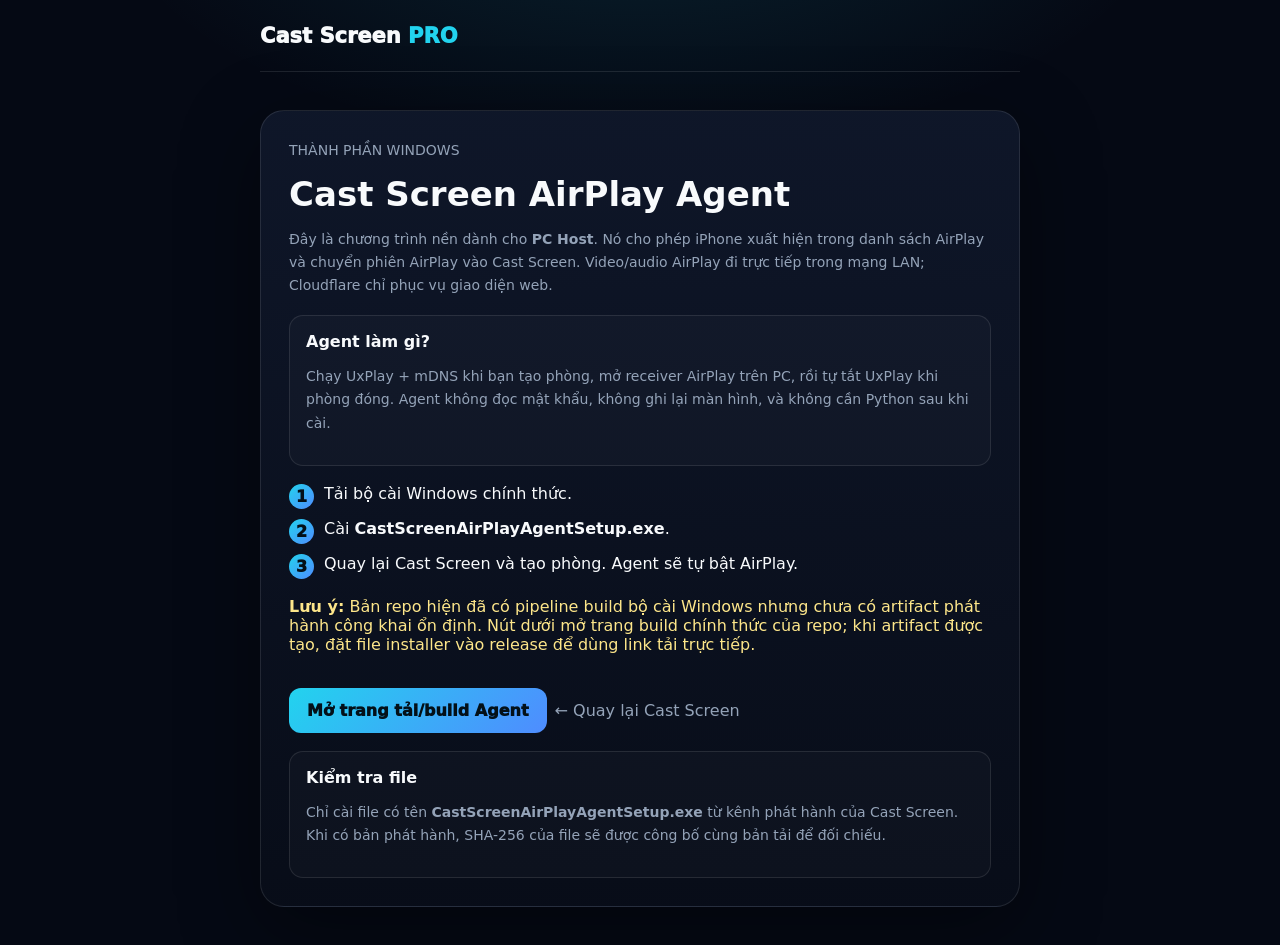
==== web/download-agent.html @ c58a03da "Add AirPlay Agent download and trust page" ====
<!doctype html>
<html lang="vi"><head><meta charset="utf-8"><meta name="viewport" content="width=device-width,initial-scale=1"><meta name="theme-color" content="#050914"><title>Cài Cast Screen AirPlay Agent</title><style>:root{--bg:#050914;--card:#0b1220;--line:#ffffff1a;--muted:#94a3b8;--text:#f8fafc;--cyan:#22d3ee;--blue:#4f8cff}*{box-sizing:border-box}body{margin:0;min-height:100vh;background:radial-gradient(800px 400px at 50% -120px,#22d3ee20,transparent 68%),var(--bg);color:var(--text);font-family:Inter,system-ui,Segoe UI,sans-serif}.wrap{width:min(760px,92vw);margin:auto}.top{height:72px;display:flex;align-items:center;border-bottom:1px solid var(--line)}.brand{font-weight:950;font-size:21px}.brand span{color:var(--cyan)}.card{margin:38px 0;padding:28px;border:1px solid var(--line);border-radius:24px;background:linear-gradient(180deg,#0f172af7,#080d19f7);box-shadow:0 24px 80px #0006}h1{font-size:34px;margin:12px 0}.muted{color:var(--muted);line-height:1.65;font-size:14px}.box{margin-top:18px;padding:16px;border-radius:14px;background:#ffffff06;border:1px solid var(--line)}.box strong{display:block;margin-bottom:6px}.steps{display:grid;gap:10px;margin:18px 0}.step{display:flex;gap:10px}.n{width:25px;height:25px;min-width:25px;border-radius:50%;display:grid;place-items:center;background:linear-gradient(135deg,var(--cyan),var(--blue));color:#031018;font-weight:950}.btn{display:inline-block;margin-top:18px;padding:13px 18px;border-radius:12px;text-decoration:none;font-weight:950;background:linear-gradient(135deg,var(--cyan),var(--blue));color:#031018}.secondary{display:inline-block;margin-left:8px;color:var(--muted);text-decoration:none}.warning{color:#fde68a}.hash{font-family:ui-monospace,SFMono-Regular,Consolas,monospace;font-size:12px;word-break:break-all}</style></head><body><header class="top wrap"><div class="brand">Cast Screen <span>PRO</span></div></header><main class="wrap"><section class="card"><div class="muted">THÀNH PHẦN WINDOWS</div><h1>Cast Screen AirPlay Agent</h1><p class="muted">Đây là chương trình nền dành cho <b>PC Host</b>. Nó cho phép iPhone xuất hiện trong danh sách AirPlay và chuyển phiên AirPlay vào Cast Screen. Video/audio AirPlay đi trực tiếp trong mạng LAN; Cloudflare chỉ phục vụ giao diện web.</p><div class="box"><strong>Agent làm gì?</strong><p class="muted">Chạy UxPlay + mDNS khi bạn tạo phòng, mở receiver AirPlay trên PC, rồi tự tắt UxPlay khi phòng đóng. Agent không đọc mật khẩu, không ghi lại màn hình, và không cần Python sau khi cài.</p></div><div class="steps"><div class="step"><span class="n">1</span><div>Tải bộ cài Windows chính thức.</div></div><div class="step"><span class="n">2</span><div>Cài <b>CastScreenAirPlayAgentSetup.exe</b>.</div></div><div class="step"><span class="n">3</span><div>Quay lại Cast Screen và tạo phòng. Agent sẽ tự bật AirPlay.</div></div></div><p class="warning"><b>Lưu ý:</b> Bản repo hiện đã có pipeline build bộ cài Windows nhưng chưa có artifact phát hành công khai ổn định. Nút dưới mở trang build chính thức của repo; khi artifact được tạo, đặt file installer vào release để dùng link tải trực tiếp.</p><a class="btn" href="https://github.com/thucteam1435/cast-screen-ios/actions/workflows/build-airplay-agent.yml" target="_blank" rel="noopener">Mở trang tải/build Agent</a><a class="secondary" href="home.html">← Quay lại Cast Screen</a><div class="box"><strong>Kiểm tra file</strong><p class="muted">Chỉ cài file có tên <b>CastScreenAirPlayAgentSetup.exe</b> từ kênh phát hành của Cast Screen. Khi có bản phát hành, SHA-256 của file sẽ được công bố cùng bản tải để đối chiếu.</p></div></section></main></body></html>
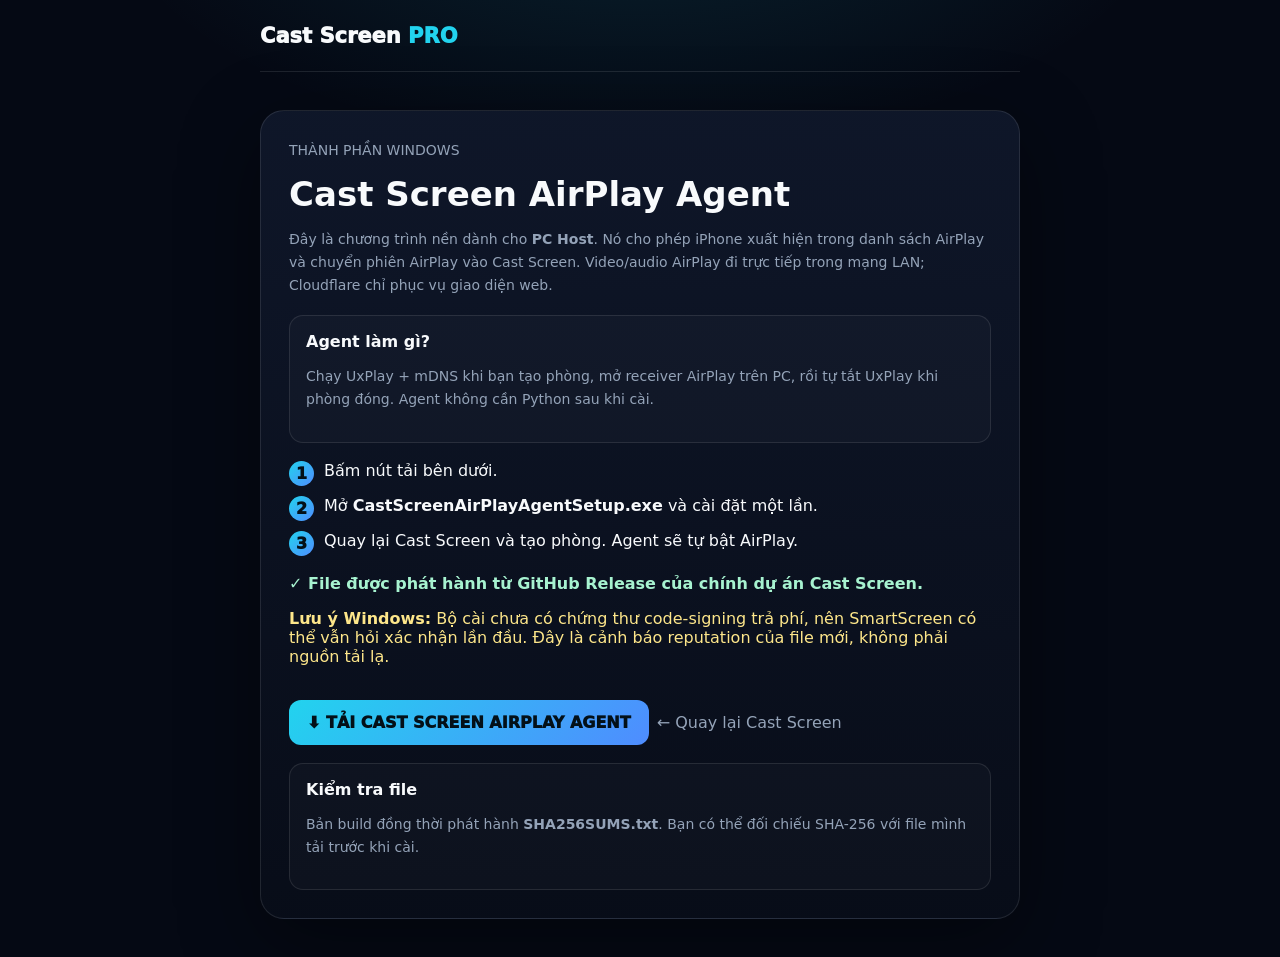
==== commit a8893c67: "Use direct Agent installer download link" ====
--- a/web/download-agent.html
+++ b/web/download-agent.html
@@ -1,2 +1 @@
-<!doctype html>
-<html lang="vi"><head><meta charset="utf-8"><meta name="viewport" content="width=device-width,initial-scale=1"><meta name="theme-color" content="#050914"><title>Cài Cast Screen AirPlay Agent</title><style>:root{--bg:#050914;--card:#0b1220;--line:#ffffff1a;--muted:#94a3b8;--text:#f8fafc;--cyan:#22d3ee;--blue:#4f8cff}*{box-sizing:border-box}body{margin:0;min-height:100vh;background:radial-gradient(800px 400px at 50% -120px,#22d3ee20,transparent 68%),var(--bg);color:var(--text);font-family:Inter,system-ui,Segoe UI,sans-serif}.wrap{width:min(760px,92vw);margin:auto}.top{height:72px;display:flex;align-items:center;border-bottom:1px solid var(--line)}.brand{font-weight:950;font-size:21px}.brand span{color:var(--cyan)}.card{margin:38px 0;padding:28px;border:1px solid var(--line);border-radius:24px;background:linear-gradient(180deg,#0f172af7,#080d19f7);box-shadow:0 24px 80px #0006}h1{font-size:34px;margin:12px 0}.muted{color:var(--muted);line-height:1.65;font-size:14px}.box{margin-top:18px;padding:16px;border-radius:14px;background:#ffffff06;border:1px solid var(--line)}.box strong{display:block;margin-bottom:6px}.steps{display:grid;gap:10px;margin:18px 0}.step{display:flex;gap:10px}.n{width:25px;height:25px;min-width:25px;border-radius:50%;display:grid;place-items:center;background:linear-gradient(135deg,var(--cyan),var(--blue));color:#031018;font-weight:950}.btn{display:inline-block;margin-top:18px;padding:13px 18px;border-radius:12px;text-decoration:none;font-weight:950;background:linear-gradient(135deg,var(--cyan),var(--blue));color:#031018}.secondary{display:inline-block;margin-left:8px;color:var(--muted);text-decoration:none}.warning{color:#fde68a}.hash{font-family:ui-monospace,SFMono-Regular,Consolas,monospace;font-size:12px;word-break:break-all}</style></head><body><header class="top wrap"><div class="brand">Cast Screen <span>PRO</span></div></header><main class="wrap"><section class="card"><div class="muted">THÀNH PHẦN WINDOWS</div><h1>Cast Screen AirPlay Agent</h1><p class="muted">Đây là chương trình nền dành cho <b>PC Host</b>. Nó cho phép iPhone xuất hiện trong danh sách AirPlay và chuyển phiên AirPlay vào Cast Screen. Video/audio AirPlay đi trực tiếp trong mạng LAN; Cloudflare chỉ phục vụ giao diện web.</p><div class="box"><strong>Agent làm gì?</strong><p class="muted">Chạy UxPlay + mDNS khi bạn tạo phòng, mở receiver AirPlay trên PC, rồi tự tắt UxPlay khi phòng đóng. Agent không đọc mật khẩu, không ghi lại màn hình, và không cần Python sau khi cài.</p></div><div class="steps"><div class="step"><span class="n">1</span><div>Tải bộ cài Windows chính thức.</div></div><div class="step"><span class="n">2</span><div>Cài <b>CastScreenAirPlayAgentSetup.exe</b>.</div></div><div class="step"><span class="n">3</span><div>Quay lại Cast Screen và tạo phòng. Agent sẽ tự bật AirPlay.</div></div></div><p class="warning"><b>Lưu ý:</b> Bản repo hiện đã có pipeline build bộ cài Windows nhưng chưa có artifact phát hành công khai ổn định. Nút dưới mở trang build chính thức của repo; khi artifact được tạo, đặt file installer vào release để dùng link tải trực tiếp.</p><a class="btn" href="https://github.com/thucteam1435/cast-screen-ios/actions/workflows/build-airplay-agent.yml" target="_blank" rel="noopener">Mở trang tải/build Agent</a><a class="secondary" href="home.html">← Quay lại Cast Screen</a><div class="box"><strong>Kiểm tra file</strong><p class="muted">Chỉ cài file có tên <b>CastScreenAirPlayAgentSetup.exe</b> từ kênh phát hành của Cast Screen. Khi có bản phát hành, SHA-256 của file sẽ được công bố cùng bản tải để đối chiếu.</p></div></section></main></body></html>+<!doctype html><html lang="vi"><head><meta charset="utf-8"><meta name="viewport" content="width=device-width,initial-scale=1"><meta name="theme-color" content="#050914"><title>Cài Cast Screen AirPlay Agent</title><style>:root{--bg:#050914;--card:#0b1220;--line:#ffffff1a;--muted:#94a3b8;--text:#f8fafc;--cyan:#22d3ee;--blue:#4f8cff;--green:#34d399;--yellow:#fde68a}*{box-sizing:border-box}body{margin:0;min-height:100vh;background:radial-gradient(800px 400px at 50% -120px,#22d3ee20,transparent 68%),var(--bg);color:var(--text);font-family:Inter,system-ui,Segoe UI,sans-serif}.wrap{width:min(760px,92vw);margin:auto}.top{height:72px;display:flex;align-items:center;border-bottom:1px solid var(--line)}.brand{font-weight:950;font-size:21px}.brand span{color:var(--cyan)}.card{margin:38px 0;padding:28px;border:1px solid var(--line);border-radius:24px;background:linear-gradient(180deg,#0f172af7,#080d19f7);box-shadow:0 24px 80px #0006}h1{font-size:34px;margin:12px 0}.muted{color:var(--muted);line-height:1.65;font-size:14px}.box{margin-top:18px;padding:16px;border-radius:14px;background:#ffffff06;border:1px solid var(--line)}.box strong{display:block;margin-bottom:6px}.steps{display:grid;gap:10px;margin:18px 0}.step{display:flex;gap:10px}.n{width:25px;height:25px;min-width:25px;border-radius:50%;display:grid;place-items:center;background:linear-gradient(135deg,var(--cyan),var(--blue));color:#031018;font-weight:950}.btn{display:inline-block;margin-top:18px;padding:13px 18px;border-radius:12px;text-decoration:none;font-weight:950;background:linear-gradient(135deg,var(--cyan),var(--blue));color:#031018}.secondary{display:inline-block;margin-left:8px;color:var(--muted);text-decoration:none}.warning{color:var(--yellow)}.ok{color:#a7f3d0}.hash{font-family:ui-monospace,SFMono-Regular,Consolas,monospace;font-size:12px;word-break:break-all}</style></head><body><header class="top wrap"><div class="brand">Cast Screen <span>PRO</span></div></header><main class="wrap"><section class="card"><div class="muted">THÀNH PHẦN WINDOWS</div><h1>Cast Screen AirPlay Agent</h1><p class="muted">Đây là chương trình nền dành cho <b>PC Host</b>. Nó cho phép iPhone xuất hiện trong danh sách AirPlay và chuyển phiên AirPlay vào Cast Screen. Video/audio AirPlay đi trực tiếp trong mạng LAN; Cloudflare chỉ phục vụ giao diện web.</p><div class="box"><strong>Agent làm gì?</strong><p class="muted">Chạy UxPlay + mDNS khi bạn tạo phòng, mở receiver AirPlay trên PC, rồi tự tắt UxPlay khi phòng đóng. Agent không cần Python sau khi cài.</p></div><div class="steps"><div class="step"><span class="n">1</span><div>Bấm nút tải bên dưới.</div></div><div class="step"><span class="n">2</span><div>Mở <b>CastScreenAirPlayAgentSetup.exe</b> và cài đặt một lần.</div></div><div class="step"><span class="n">3</span><div>Quay lại Cast Screen và tạo phòng. Agent sẽ tự bật AirPlay.</div></div></div><p class="ok"><b>✓ File được phát hành từ GitHub Release của chính dự án Cast Screen.</b></p><p class="warning"><b>Lưu ý Windows:</b> Bộ cài chưa có chứng thư code-signing trả phí, nên SmartScreen có thể vẫn hỏi xác nhận lần đầu. Đây là cảnh báo reputation của file mới, không phải nguồn tải lạ.</p><a id="download" class="btn" href="https://github.com/thucteam1435/cast-screen-ios/releases/download/agent-latest/CastScreenAirPlayAgentSetup.exe">⬇ TẢI CAST SCREEN AIRPLAY AGENT</a><a class="secondary" href="home.html">← Quay lại Cast Screen</a><div class="box"><strong>Kiểm tra file</strong><p class="muted">Bản build đồng thời phát hành <b>SHA256SUMS.txt</b>. Bạn có thể đối chiếu SHA-256 với file mình tải trước khi cài.</p></div></section></main><script>document.getElementById('download')?.addEventListener('click',()=>{document.getElementById('download').textContent='⬇ Đang tải Cast Screen AirPlay Agent…'});</script></body></html>
